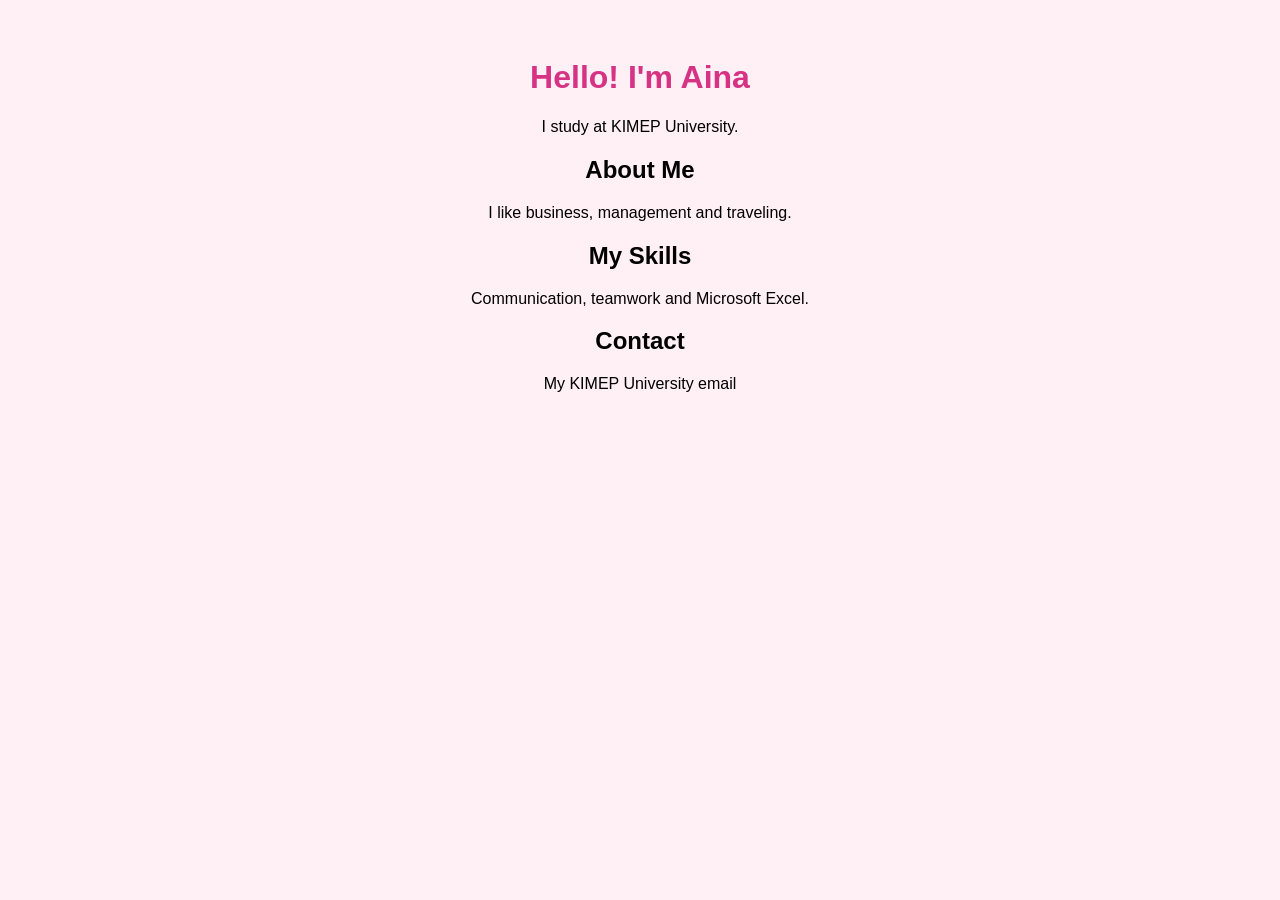
==== index.html @ 1dd64143 "Add files via upload" ====
<!DOCTYPE html>
<html>
<head>
<title>Aina's Website</title>
<style>
body {
  font-family: Arial;
  background: #fff0f5;
  text-align: center;
  padding: 30px;
}
h1 { color: #d63384; }
</style>
</head>
<body>
<h1>Hello! I'm Aina</h1>
<p>I study at KIMEP University.</p>
<h2>About Me</h2>
<p>I like business, management and traveling.</p>
<h2>My Skills</h2>
<p>Communication, teamwork and Microsoft Excel.</p>
<h2>Contact</h2>
<p>My KIMEP University email</p>
</body>
</html>
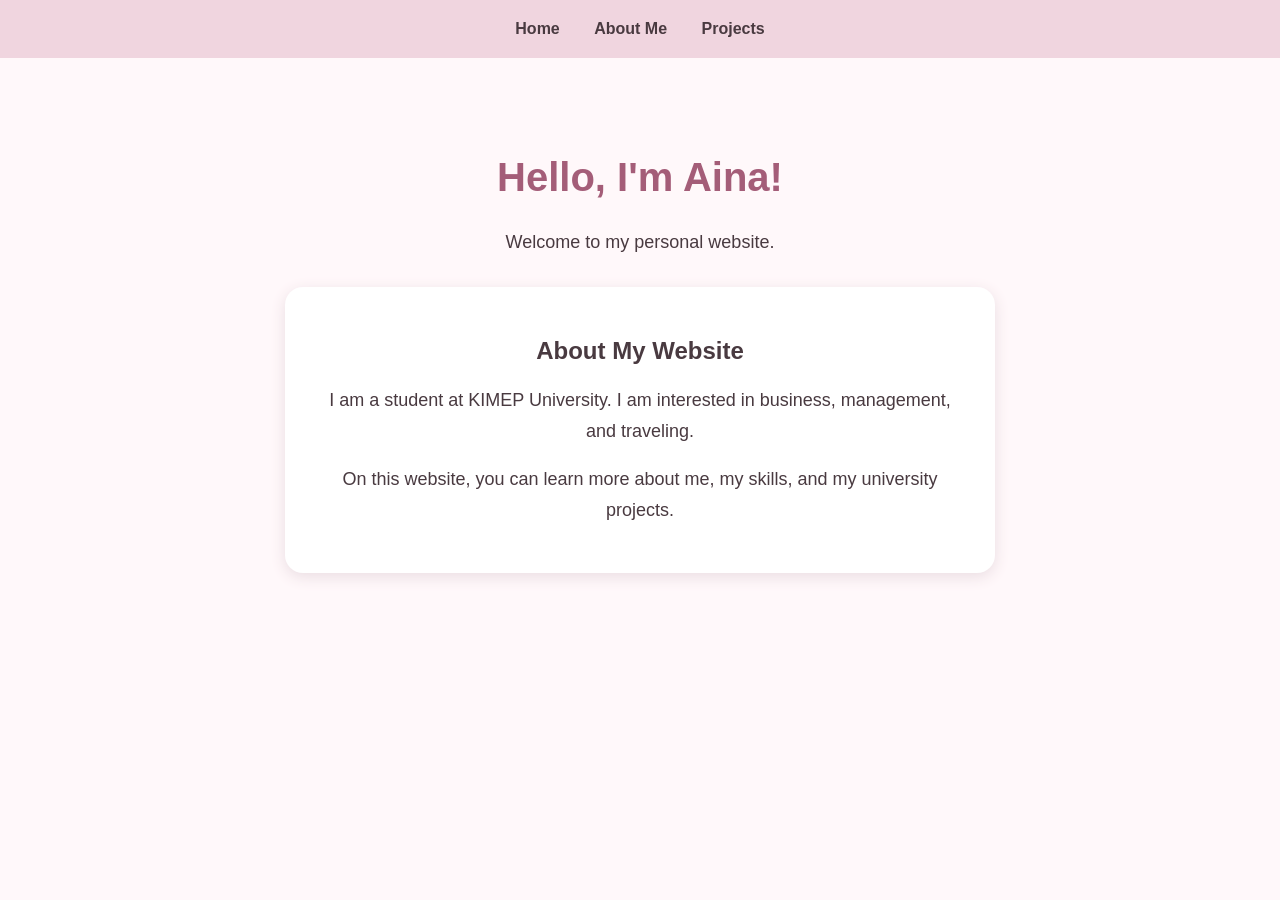
==== commit 7525ac5f: "Revamp index.html with new layout and styles Updated the structure and styling of the personal websi" ====
--- a/index.html
+++ b/index.html
@@ -1,25 +1,79 @@
 <!DOCTYPE html>
-<html>
+<html lang="en">
 <head>
-<title>Aina's Website</title>
-<style>
-body {
-  font-family: Arial;
-  background: #fff0f5;
-  text-align: center;
-  padding: 30px;
-}
-h1 { color: #d63384; }
-</style>
+  <meta charset="UTF-8">
+  <meta name="viewport" content="width=device-width, initial-scale=1.0">
+  <title>Aina | Personal Website</title>
+  <style>
+    body {
+      margin: 0;
+      font-family: Arial, sans-serif;
+      background: #fff8fa;
+      color: #493a40;
+      text-align: center;
+    }
+    nav {
+      background: #f0d5df;
+      padding: 20px;
+    }
+    nav a {
+      color: #493a40;
+      text-decoration: none;
+      margin: 15px;
+      font-weight: bold;
+    }
+    main {
+      padding: 70px 20px;
+    }
+    h1 {
+      color: #a45d78;
+      font-size: 40px;
+    }
+    p {
+      font-size: 18px;
+      line-height: 1.7;
+    }
+    .card {
+      background: white;
+      padding: 30px;
+      max-width: 650px;
+      margin: 30px auto;
+      border-radius: 18px;
+      box-shadow: 0 4px 15px #eadde2;
+    }
+    @media (max-width: 600px) {
+      nav a {
+        display: inline-block;
+        margin: 8px;
+      }
+      h1 { font-size: 30px; }
+    }
+  </style>
 </head>
 <body>
-<h1>Hello! I'm Aina</h1>
-<p>I study at KIMEP University.</p>
-<h2>About Me</h2>
-<p>I like business, management and traveling.</p>
-<h2>My Skills</h2>
-<p>Communication, teamwork and Microsoft Excel.</p>
-<h2>Contact</h2>
-<p>My KIMEP University email</p>
+  <nav>
+    <a href="index.html">Home</a>
+    <a href="about.html">About Me</a>
+    <a href="projects.html">Projects</a>
+  </nav>
+
+  <main>
+    <h1>Hello, I'm Aina!</h1>
+    <p>Welcome to my personal website.</p>
+
+    <div class="card">
+      <h2>About My Website</h2>
+      <p>
+        I am a student at KIMEP University.
+        I am interested in business, management,
+        and traveling.
+      </p>
+      <p>
+        On this website, you can learn more
+        about me, my skills, and my university
+        projects.
+      </p>
+    </div>
+  </main>
 </body>
-</html>+</html>
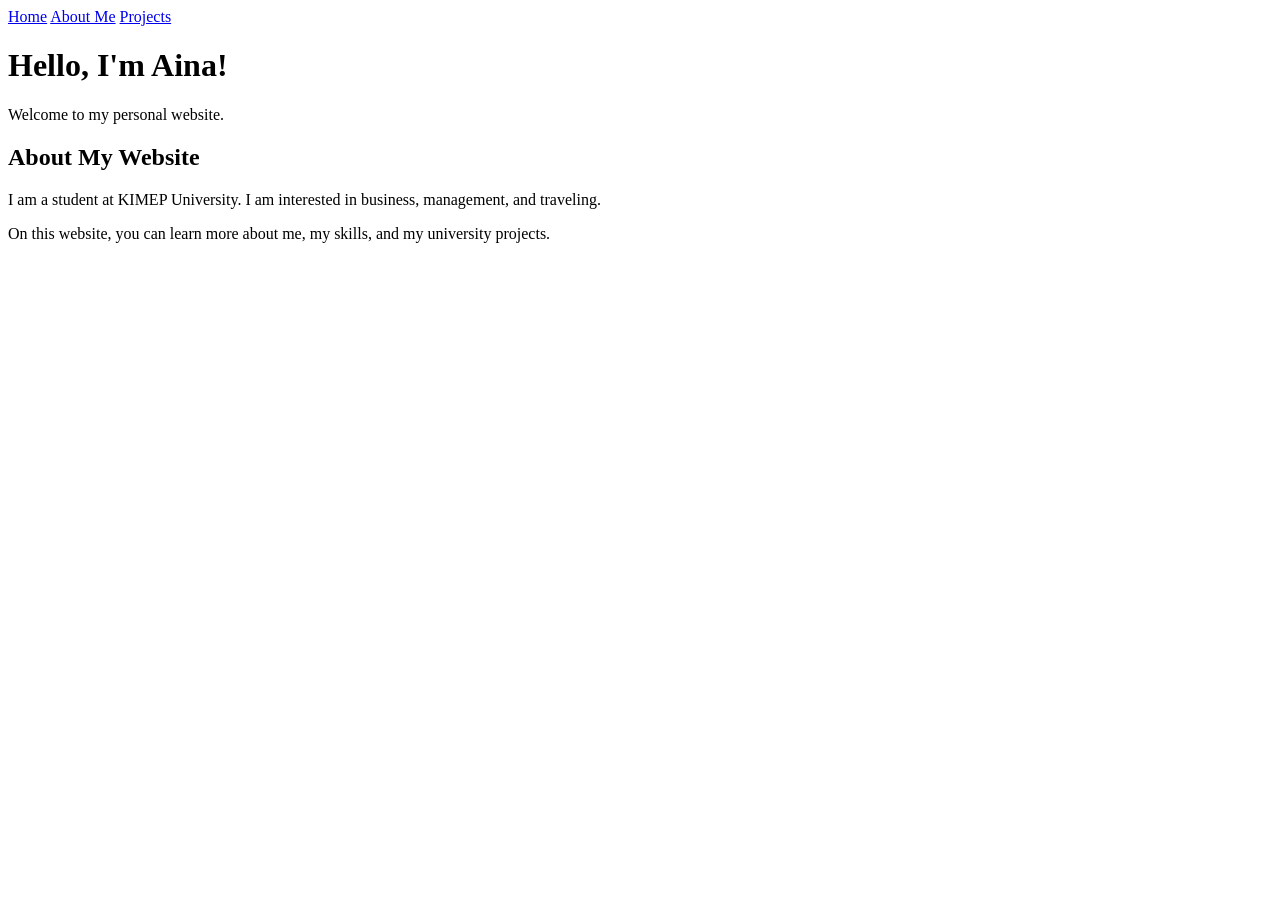
==== commit df7a3323: "Refactor index.html to use external CSS Removed inline styles and added external stylesheet link." ====
--- a/index.html
+++ b/index.html
@@ -4,51 +4,7 @@
   <meta charset="UTF-8">
   <meta name="viewport" content="width=device-width, initial-scale=1.0">
   <title>Aina | Personal Website</title>
-  <style>
-    body {
-      margin: 0;
-      font-family: Arial, sans-serif;
-      background: #fff8fa;
-      color: #493a40;
-      text-align: center;
-    }
-    nav {
-      background: #f0d5df;
-      padding: 20px;
-    }
-    nav a {
-      color: #493a40;
-      text-decoration: none;
-      margin: 15px;
-      font-weight: bold;
-    }
-    main {
-      padding: 70px 20px;
-    }
-    h1 {
-      color: #a45d78;
-      font-size: 40px;
-    }
-    p {
-      font-size: 18px;
-      line-height: 1.7;
-    }
-    .card {
-      background: white;
-      padding: 30px;
-      max-width: 650px;
-      margin: 30px auto;
-      border-radius: 18px;
-      box-shadow: 0 4px 15px #eadde2;
-    }
-    @media (max-width: 600px) {
-      nav a {
-        display: inline-block;
-        margin: 8px;
-      }
-      h1 { font-size: 30px; }
-    }
-  </style>
+  <link rel="stylesheet" href="style.css">
 </head>
 <body>
   <nav>
